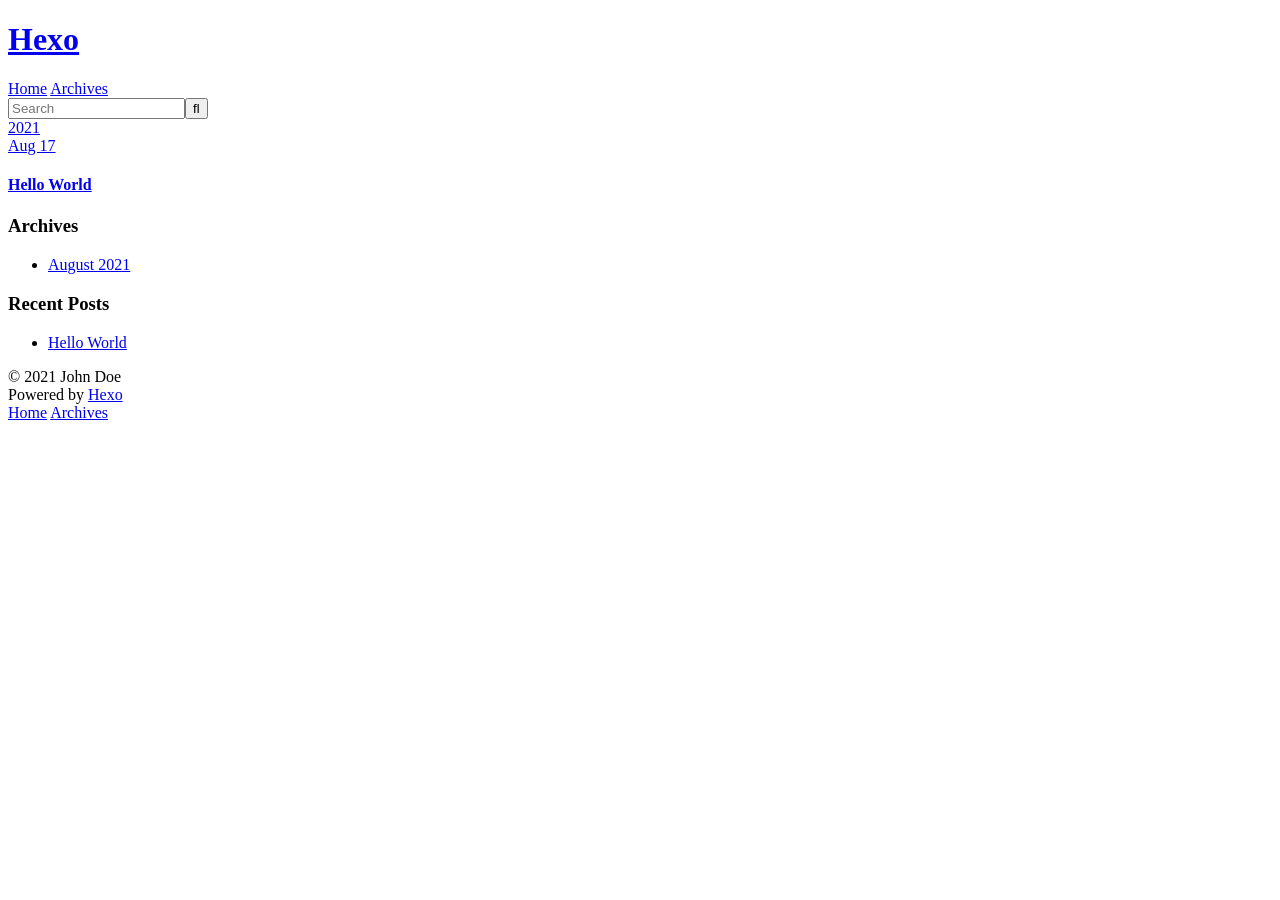
==== archives/index.html @ c96ec15c "Site updated: 2021-08-17 13:55:29" ====
<!DOCTYPE html>
<html>
<head>
  <meta charset="utf-8">
  

  
  <title>Archives | Hexo</title>
  <meta name="viewport" content="width=device-width, initial-scale=1, maximum-scale=1">
  <meta property="og:type" content="website">
<meta property="og:title" content="Hexo">
<meta property="og:url" content="http://example.com/archives/index.html">
<meta property="og:site_name" content="Hexo">
<meta property="og:locale" content="en_US">
<meta property="article:author" content="John Doe">
<meta name="twitter:card" content="summary">
  
    <link rel="alternate" href="/atom.xml" title="Hexo" type="application/atom+xml">
  
  
    <link rel="icon" href="/favicon.png">
  
  
    <link href="//fonts.googleapis.com/css?family=Source+Code+Pro" rel="stylesheet" type="text/css">
  
  
<link rel="stylesheet" href="/css/style.css">

<meta name="generator" content="Hexo 5.4.0"></head>

<body>
  <div id="container">
    <div id="wrap">
      <header id="header">
  <div id="banner"></div>
  <div id="header-outer" class="outer">
    <div id="header-title" class="inner">
      <h1 id="logo-wrap">
        <a href="/" id="logo">Hexo</a>
      </h1>
      
    </div>
    <div id="header-inner" class="inner">
      <nav id="main-nav">
        <a id="main-nav-toggle" class="nav-icon"></a>
        
          <a class="main-nav-link" href="/">Home</a>
        
          <a class="main-nav-link" href="/archives">Archives</a>
        
      </nav>
      <nav id="sub-nav">
        
          <a id="nav-rss-link" class="nav-icon" href="/atom.xml" title="RSS Feed"></a>
        
        <a id="nav-search-btn" class="nav-icon" title="Search"></a>
      </nav>
      <div id="search-form-wrap">
        <form action="//google.com/search" method="get" accept-charset="UTF-8" class="search-form"><input type="search" name="q" class="search-form-input" placeholder="Search"><button type="submit" class="search-form-submit">&#xF002;</button><input type="hidden" name="sitesearch" value="http://example.com"></form>
      </div>
    </div>
  </div>
</header>
      <div class="outer">
        <section id="main">
  
  
    
    
      
      
      <section class="archives-wrap">
        <div class="archive-year-wrap">
          <a href="/archives/2021" class="archive-year">2021</a>
        </div>
        <div class="archives">
    
    <article class="archive-article archive-type-post">
  <div class="archive-article-inner">
    <header class="archive-article-header">
      <a href="/2021/08/17/hello-world/" class="archive-article-date">
  <time datetime="2021-08-17T05:50:32.056Z" itemprop="datePublished">Aug 17</time>
</a>
      
  
    <h1 itemprop="name">
      <a class="archive-article-title" href="/2021/08/17/hello-world/">Hello World</a>
    </h1>
  

    </header>
  </div>
</article>
  
  
    </div></section>
  


</section>
        
          <aside id="sidebar">
  
    

  
    

  
    
  
    
  <div class="widget-wrap">
    <h3 class="widget-title">Archives</h3>
    <div class="widget">
      <ul class="archive-list"><li class="archive-list-item"><a class="archive-list-link" href="/archives/2021/08/">August 2021</a></li></ul>
    </div>
  </div>


  
    
  <div class="widget-wrap">
    <h3 class="widget-title">Recent Posts</h3>
    <div class="widget">
      <ul>
        
          <li>
            <a href="/2021/08/17/hello-world/">Hello World</a>
          </li>
        
      </ul>
    </div>
  </div>

  
</aside>
        
      </div>
      <footer id="footer">
  
  <div class="outer">
    <div id="footer-info" class="inner">
      &copy; 2021 John Doe<br>
      Powered by <a href="http://hexo.io/" target="_blank">Hexo</a>
    </div>
  </div>
</footer>
    </div>
    <nav id="mobile-nav">
  
    <a href="/" class="mobile-nav-link">Home</a>
  
    <a href="/archives" class="mobile-nav-link">Archives</a>
  
</nav>
    

<script src="//ajax.googleapis.com/ajax/libs/jquery/2.0.3/jquery.min.js"></script>


  
<link rel="stylesheet" href="/fancybox/jquery.fancybox.css">

  
<script src="/fancybox/jquery.fancybox.pack.js"></script>




<script src="/js/script.js"></script>




  </div>
</body>
</html>
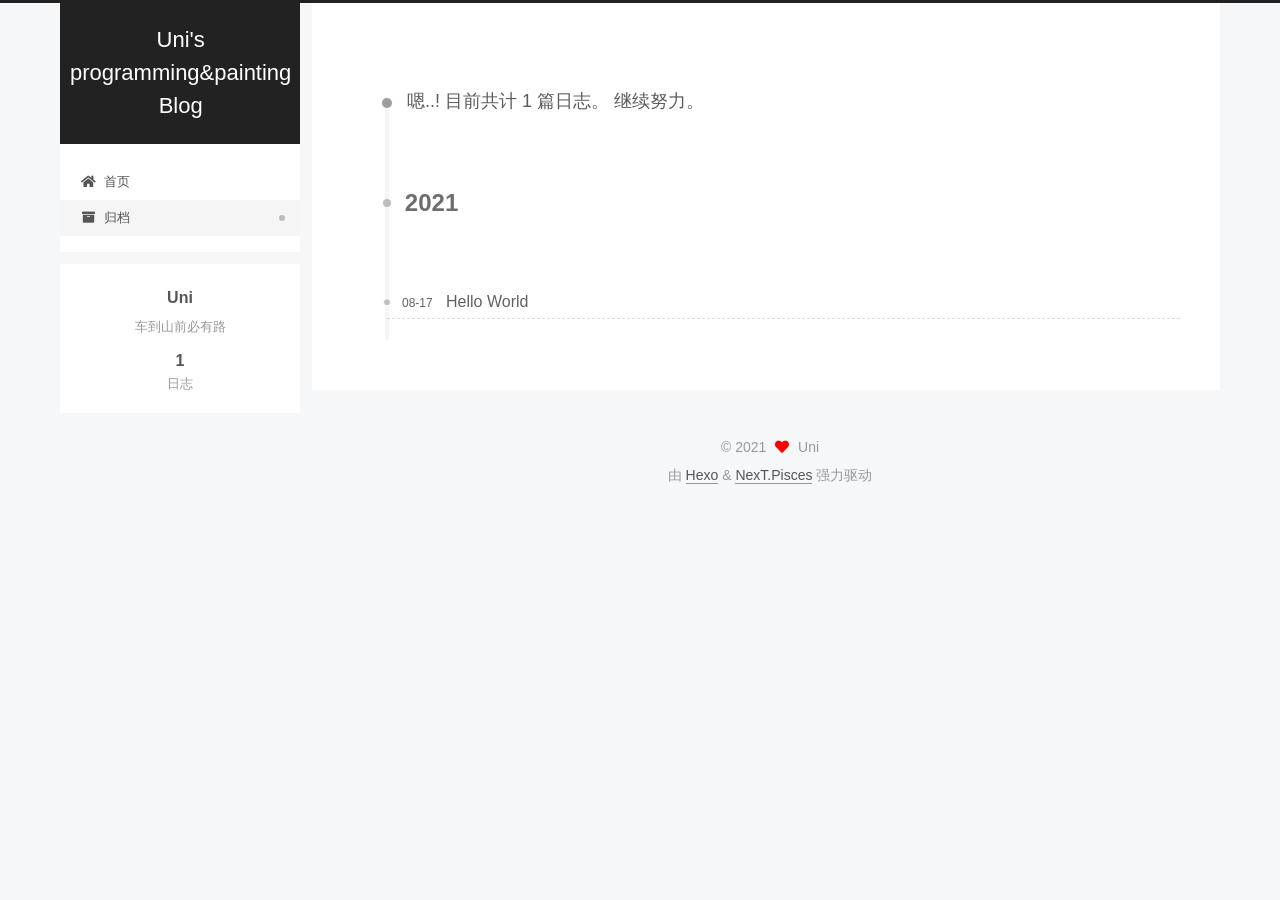
==== commit e5ca529a: "Site updated: 2021-08-17 14:21:43" ====
--- a/archives/index.html
+++ b/archives/index.html
@@ -1,178 +1,342 @@
 <!DOCTYPE html>
-<html>
+<html lang="zh-CN">
 <head>
-  <meta charset="utf-8">
-  
-
-  
-  <title>Archives | Hexo</title>
-  <meta name="viewport" content="width=device-width, initial-scale=1, maximum-scale=1">
-  <meta property="og:type" content="website">
-<meta property="og:title" content="Hexo">
+  <meta charset="UTF-8">
+<meta name="viewport" content="width=device-width, initial-scale=1, maximum-scale=2">
+<meta name="theme-color" content="#222">
+<meta name="generator" content="Hexo 5.4.0">
+  <link rel="apple-touch-icon" sizes="180x180" href="/images/apple-touch-icon-next.png">
+  <link rel="icon" type="image/png" sizes="32x32" href="/images/favicon-32x32-next.png">
+  <link rel="icon" type="image/png" sizes="16x16" href="/images/favicon-16x16-next.png">
+  <link rel="mask-icon" href="/images/logo.svg" color="#222">
+
+<link rel="stylesheet" href="/css/main.css">
+
+
+<link rel="stylesheet" href="/lib/font-awesome/css/all.min.css">
+
+<script id="hexo-configurations">
+    var NexT = window.NexT || {};
+    var CONFIG = {"hostname":"example.com","root":"/","scheme":"Pisces","version":"7.8.0","exturl":false,"sidebar":{"position":"left","display":"post","padding":18,"offset":12,"onmobile":false},"copycode":{"enable":false,"show_result":false,"style":null},"back2top":{"enable":true,"sidebar":false,"scrollpercent":false},"bookmark":{"enable":false,"color":"#222","save":"auto"},"fancybox":false,"mediumzoom":false,"lazyload":false,"pangu":false,"comments":{"style":"tabs","active":null,"storage":true,"lazyload":false,"nav":null},"algolia":{"hits":{"per_page":10},"labels":{"input_placeholder":"Search for Posts","hits_empty":"We didn't find any results for the search: ${query}","hits_stats":"${hits} results found in ${time} ms"}},"localsearch":{"enable":false,"trigger":"auto","top_n_per_article":1,"unescape":false,"preload":false},"motion":{"enable":true,"async":false,"transition":{"post_block":"fadeIn","post_header":"slideDownIn","post_body":"slideDownIn","coll_header":"slideLeftIn","sidebar":"slideUpIn"}}};
+  </script>
+
+  <meta name="description" content="车到山前必有路">
+<meta property="og:type" content="website">
+<meta property="og:title" content="Uni&#39;s programming&amp;painting Blog">
 <meta property="og:url" content="http://example.com/archives/index.html">
-<meta property="og:site_name" content="Hexo">
-<meta property="og:locale" content="en_US">
-<meta property="article:author" content="John Doe">
+<meta property="og:site_name" content="Uni&#39;s programming&amp;painting Blog">
+<meta property="og:description" content="车到山前必有路">
+<meta property="og:locale" content="zh_CN">
+<meta property="article:author" content="Uni">
 <meta name="twitter:card" content="summary">
-  
-    <link rel="alternate" href="/atom.xml" title="Hexo" type="application/atom+xml">
-  
-  
-    <link rel="icon" href="/favicon.png">
-  
-  
-    <link href="//fonts.googleapis.com/css?family=Source+Code+Pro" rel="stylesheet" type="text/css">
-  
-  
-<link rel="stylesheet" href="/css/style.css">
-
-<meta name="generator" content="Hexo 5.4.0"></head>
-
-<body>
-  <div id="container">
-    <div id="wrap">
-      <header id="header">
-  <div id="banner"></div>
-  <div id="header-outer" class="outer">
-    <div id="header-title" class="inner">
-      <h1 id="logo-wrap">
-        <a href="/" id="logo">Hexo</a>
-      </h1>
+
+<link rel="canonical" href="http://example.com/archives/">
+
+
+<script id="page-configurations">
+  // https://hexo.io/docs/variables.html
+  CONFIG.page = {
+    sidebar: "",
+    isHome : false,
+    isPost : false,
+    lang   : 'zh-CN'
+  };
+</script>
+
+  <title>归档 | Uni's programming&painting Blog</title>
+  
+
+
+
+
+
+
+  <noscript>
+  <style>
+  .use-motion .brand,
+  .use-motion .menu-item,
+  .sidebar-inner,
+  .use-motion .post-block,
+  .use-motion .pagination,
+  .use-motion .comments,
+  .use-motion .post-header,
+  .use-motion .post-body,
+  .use-motion .collection-header { opacity: initial; }
+
+  .use-motion .site-title,
+  .use-motion .site-subtitle {
+    opacity: initial;
+    top: initial;
+  }
+
+  .use-motion .logo-line-before i { left: initial; }
+  .use-motion .logo-line-after i { right: initial; }
+  </style>
+</noscript>
+
+</head>
+
+<body itemscope itemtype="http://schema.org/WebPage">
+  <div class="container use-motion">
+    <div class="headband"></div>
+
+    <header class="header" itemscope itemtype="http://schema.org/WPHeader">
+      <div class="header-inner"><div class="site-brand-container">
+  <div class="site-nav-toggle">
+    <div class="toggle" aria-label="切换导航栏">
+      <span class="toggle-line toggle-line-first"></span>
+      <span class="toggle-line toggle-line-middle"></span>
+      <span class="toggle-line toggle-line-last"></span>
+    </div>
+  </div>
+
+  <div class="site-meta">
+
+    <a href="/" class="brand" rel="start">
+      <span class="logo-line-before"><i></i></span>
+      <h1 class="site-title">Uni's programming&painting Blog</h1>
+      <span class="logo-line-after"><i></i></span>
+    </a>
+  </div>
+
+  <div class="site-nav-right">
+    <div class="toggle popup-trigger">
+    </div>
+  </div>
+</div>
+
+
+
+
+<nav class="site-nav">
+  <ul id="menu" class="main-menu menu">
+        <li class="menu-item menu-item-home">
+
+    <a href="/" rel="section"><i class="fa fa-home fa-fw"></i>首页</a>
+
+  </li>
+        <li class="menu-item menu-item-archives">
+
+    <a href="/archives/" rel="section"><i class="fa fa-archive fa-fw"></i>归档</a>
+
+  </li>
+  </ul>
+</nav>
+
+
+
+
+</div>
+    </header>
+
+    
+  <div class="back-to-top">
+    <i class="fa fa-arrow-up"></i>
+    <span>0%</span>
+  </div>
+
+
+    <main class="main">
+      <div class="main-inner">
+        <div class="content-wrap">
+          
+
+          <div class="content archive">
+            
+
+  
+  
+  
+  <div class="post-block">
+    <div class="posts-collapse">
+      <div class="collection-title">
+        <span class="collection-header">嗯..! 目前共计 1 篇日志。 继续努力。</span>
+      </div>
+
       
-    </div>
-    <div id="header-inner" class="inner">
-      <nav id="main-nav">
-        <a id="main-nav-toggle" class="nav-icon"></a>
+    <div class="collection-year">
+      <span class="collection-header">2021</span>
+    </div>
+
+  <article itemscope itemtype="http://schema.org/Article">
+    <header class="post-header">
+
+      <div class="post-meta">
+        <time itemprop="dateCreated"
+              datetime="2021-08-17T13:50:32+08:00"
+              content="2021-08-17">
+          08-17
+        </time>
+      </div>
+
+      <div class="post-title">
+          <a class="post-title-link" href="/2021/08/17/hello-world/" itemprop="url">
+            <span itemprop="name">Hello World</span>
+          </a>
+      </div>
+
+    </header>
+  </article>
+
+
+    </div>
+  </div>
+  
+  
+  
+
+  
+
+
+
+          </div>
+          
+
+<script>
+  window.addEventListener('tabs:register', () => {
+    let { activeClass } = CONFIG.comments;
+    if (CONFIG.comments.storage) {
+      activeClass = localStorage.getItem('comments_active') || activeClass;
+    }
+    if (activeClass) {
+      let activeTab = document.querySelector(`a[href="#comment-${activeClass}"]`);
+      if (activeTab) {
+        activeTab.click();
+      }
+    }
+  });
+  if (CONFIG.comments.storage) {
+    window.addEventListener('tabs:click', event => {
+      if (!event.target.matches('.tabs-comment .tab-content .tab-pane')) return;
+      let commentClass = event.target.classList[1];
+      localStorage.setItem('comments_active', commentClass);
+    });
+  }
+</script>
+
+        </div>
+          
+  
+  <div class="toggle sidebar-toggle">
+    <span class="toggle-line toggle-line-first"></span>
+    <span class="toggle-line toggle-line-middle"></span>
+    <span class="toggle-line toggle-line-last"></span>
+  </div>
+
+  <aside class="sidebar">
+    <div class="sidebar-inner">
+
+      <ul class="sidebar-nav motion-element">
+        <li class="sidebar-nav-toc">
+          文章目录
+        </li>
+        <li class="sidebar-nav-overview">
+          站点概览
+        </li>
+      </ul>
+
+      <!--noindex-->
+      <div class="post-toc-wrap sidebar-panel">
+      </div>
+      <!--/noindex-->
+
+      <div class="site-overview-wrap sidebar-panel">
+        <div class="site-author motion-element" itemprop="author" itemscope itemtype="http://schema.org/Person">
+  <p class="site-author-name" itemprop="name">Uni</p>
+  <div class="site-description" itemprop="description">车到山前必有路</div>
+</div>
+<div class="site-state-wrap motion-element">
+  <nav class="site-state">
+      <div class="site-state-item site-state-posts">
+          <a href="/archives/">
         
-          <a class="main-nav-link" href="/">Home</a>
+          <span class="site-state-item-count">1</span>
+          <span class="site-state-item-name">日志</span>
+        </a>
+      </div>
+  </nav>
+</div>
+
+
+
+      </div>
+
+    </div>
+  </aside>
+  <div id="sidebar-dimmer"></div>
+
+
+      </div>
+    </main>
+
+    <footer class="footer">
+      <div class="footer-inner">
         
-          <a class="main-nav-link" href="/archives">Archives</a>
+
         
-      </nav>
-      <nav id="sub-nav">
+
+<div class="copyright">
+  
+  &copy; 
+  <span itemprop="copyrightYear">2021</span>
+  <span class="with-love">
+    <i class="fa fa-heart"></i>
+  </span>
+  <span class="author" itemprop="copyrightHolder">Uni</span>
+</div>
+  <div class="powered-by">由 <a href="https://hexo.io/" class="theme-link" rel="noopener" target="_blank">Hexo</a> & <a href="https://pisces.theme-next.org/" class="theme-link" rel="noopener" target="_blank">NexT.Pisces</a> 强力驱动
+  </div>
+
         
-          <a id="nav-rss-link" class="nav-icon" href="/atom.xml" title="RSS Feed"></a>
-        
-        <a id="nav-search-btn" class="nav-icon" title="Search"></a>
-      </nav>
-      <div id="search-form-wrap">
-        <form action="//google.com/search" method="get" accept-charset="UTF-8" class="search-form"><input type="search" name="q" class="search-form-input" placeholder="Search"><button type="submit" class="search-form-submit">&#xF002;</button><input type="hidden" name="sitesearch" value="http://example.com"></form>
-      </div>
-    </div>
-  </div>
-</header>
-      <div class="outer">
-        <section id="main">
-  
-  
-    
-    
-      
-      
-      <section class="archives-wrap">
-        <div class="archive-year-wrap">
-          <a href="/archives/2021" class="archive-year">2021</a>
-        </div>
-        <div class="archives">
-    
-    <article class="archive-article archive-type-post">
-  <div class="archive-article-inner">
-    <header class="archive-article-header">
-      <a href="/2021/08/17/hello-world/" class="archive-article-date">
-  <time datetime="2021-08-17T05:50:32.056Z" itemprop="datePublished">Aug 17</time>
-</a>
-      
-  
-    <h1 itemprop="name">
-      <a class="archive-article-title" href="/2021/08/17/hello-world/">Hello World</a>
-    </h1>
-  
-
-    </header>
-  </div>
-</article>
-  
-  
-    </div></section>
-  
-
-
-</section>
-        
-          <aside id="sidebar">
-  
-    
-
-  
-    
-
-  
-    
-  
-    
-  <div class="widget-wrap">
-    <h3 class="widget-title">Archives</h3>
-    <div class="widget">
-      <ul class="archive-list"><li class="archive-list-item"><a class="archive-list-link" href="/archives/2021/08/">August 2021</a></li></ul>
-    </div>
-  </div>
-
-
-  
-    
-  <div class="widget-wrap">
-    <h3 class="widget-title">Recent Posts</h3>
-    <div class="widget">
-      <ul>
-        
-          <li>
-            <a href="/2021/08/17/hello-world/">Hello World</a>
-          </li>
-        
-      </ul>
-    </div>
-  </div>
-
-  
-</aside>
-        
-      </div>
-      <footer id="footer">
-  
-  <div class="outer">
-    <div id="footer-info" class="inner">
-      &copy; 2021 John Doe<br>
-      Powered by <a href="http://hexo.io/" target="_blank">Hexo</a>
-    </div>
-  </div>
-</footer>
-    </div>
-    <nav id="mobile-nav">
-  
-    <a href="/" class="mobile-nav-link">Home</a>
-  
-    <a href="/archives" class="mobile-nav-link">Archives</a>
-  
-</nav>
-    
-
-<script src="//ajax.googleapis.com/ajax/libs/jquery/2.0.3/jquery.min.js"></script>
-
-
-  
-<link rel="stylesheet" href="/fancybox/jquery.fancybox.css">
-
-  
-<script src="/fancybox/jquery.fancybox.pack.js"></script>
-
-
-
-
-<script src="/js/script.js"></script>
-
-
-
-
-  </div>
+
+
+
+
+
+
+
+
+      </div>
+    </footer>
+  </div>
+
+  
+  <script src="/lib/anime.min.js"></script>
+  <script src="/lib/velocity/velocity.min.js"></script>
+  <script src="/lib/velocity/velocity.ui.min.js"></script>
+
+<script src="/js/utils.js"></script>
+
+<script src="/js/motion.js"></script>
+
+
+<script src="/js/schemes/pisces.js"></script>
+
+
+<script src="/js/next-boot.js"></script>
+
+
+
+
+  
+
+
+
+
+
+
+
+
+
+
+
+
+
+
+
+  
+
+  
+
 </body>
-</html>+</html>
--- a/css/main.css
+++ b/css/main.css
@@ -0,0 +1,2441 @@
+:root {
+  --body-bg-color: #f5f7f9;
+  --content-bg-color: #fff;
+  --card-bg-color: #f5f5f5;
+  --text-color: #555;
+  --blockquote-color: #666;
+  --link-color: #555;
+  --link-hover-color: #222;
+  --brand-color: #fff;
+  --brand-hover-color: #fff;
+  --table-row-odd-bg-color: #f9f9f9;
+  --table-row-hover-bg-color: #f5f5f5;
+  --menu-item-bg-color: #f5f5f5;
+  --btn-default-bg: #fff;
+  --btn-default-color: #555;
+  --btn-default-border-color: #555;
+  --btn-default-hover-bg: #222;
+  --btn-default-hover-color: #fff;
+  --btn-default-hover-border-color: #222;
+}
+html {
+  line-height: 1.15; /* 1 */
+  -webkit-text-size-adjust: 100%; /* 2 */
+}
+body {
+  margin: 0;
+}
+main {
+  display: block;
+}
+h1 {
+  font-size: 2em;
+  margin: 0.67em 0;
+}
+hr {
+  box-sizing: content-box; /* 1 */
+  height: 0; /* 1 */
+  overflow: visible; /* 2 */
+}
+pre {
+  font-family: monospace, monospace; /* 1 */
+  font-size: 1em; /* 2 */
+}
+a {
+  background: transparent;
+}
+abbr[title] {
+  border-bottom: none; /* 1 */
+  text-decoration: underline; /* 2 */
+  text-decoration: underline dotted; /* 2 */
+}
+b,
+strong {
+  font-weight: bolder;
+}
+code,
+kbd,
+samp {
+  font-family: monospace, monospace; /* 1 */
+  font-size: 1em; /* 2 */
+}
+small {
+  font-size: 80%;
+}
+sub,
+sup {
+  font-size: 75%;
+  line-height: 0;
+  position: relative;
+  vertical-align: baseline;
+}
+sub {
+  bottom: -0.25em;
+}
+sup {
+  top: -0.5em;
+}
+img {
+  border-style: none;
+}
+button,
+input,
+optgroup,
+select,
+textarea {
+  font-family: inherit; /* 1 */
+  font-size: 100%; /* 1 */
+  line-height: 1.15; /* 1 */
+  margin: 0; /* 2 */
+}
+button,
+input {
+/* 1 */
+  overflow: visible;
+}
+button,
+select {
+/* 1 */
+  text-transform: none;
+}
+button,
+[type='button'],
+[type='reset'],
+[type='submit'] {
+  -webkit-appearance: button;
+}
+button::-moz-focus-inner,
+[type='button']::-moz-focus-inner,
+[type='reset']::-moz-focus-inner,
+[type='submit']::-moz-focus-inner {
+  border-style: none;
+  padding: 0;
+}
+button:-moz-focusring,
+[type='button']:-moz-focusring,
+[type='reset']:-moz-focusring,
+[type='submit']:-moz-focusring {
+  outline: 1px dotted ButtonText;
+}
+fieldset {
+  padding: 0.35em 0.75em 0.625em;
+}
+legend {
+  box-sizing: border-box; /* 1 */
+  color: inherit; /* 2 */
+  display: table; /* 1 */
+  max-width: 100%; /* 1 */
+  padding: 0; /* 3 */
+  white-space: normal; /* 1 */
+}
+progress {
+  vertical-align: baseline;
+}
+textarea {
+  overflow: auto;
+}
+[type='checkbox'],
+[type='radio'] {
+  box-sizing: border-box; /* 1 */
+  padding: 0; /* 2 */
+}
+[type='number']::-webkit-inner-spin-button,
+[type='number']::-webkit-outer-spin-button {
+  height: auto;
+}
+[type='search'] {
+  outline-offset: -2px; /* 2 */
+  -webkit-appearance: textfield; /* 1 */
+}
+[type='search']::-webkit-search-decoration {
+  -webkit-appearance: none;
+}
+::-webkit-file-upload-button {
+  font: inherit; /* 2 */
+  -webkit-appearance: button; /* 1 */
+}
+details {
+  display: block;
+}
+summary {
+  display: list-item;
+}
+template {
+  display: none;
+}
+[hidden] {
+  display: none;
+}
+::selection {
+  background: #262a30;
+  color: #eee;
+}
+html,
+body {
+  height: 100%;
+}
+body {
+  background: var(--body-bg-color);
+  color: var(--text-color);
+  font-family: 'Lato', "PingFang SC", "Microsoft YaHei", sans-serif;
+  font-size: 1em;
+  line-height: 2;
+}
+@media (max-width: 991px) {
+  body {
+    padding-left: 0 !important;
+    padding-right: 0 !important;
+  }
+}
+h1,
+h2,
+h3,
+h4,
+h5,
+h6 {
+  font-family: 'Lato', "PingFang SC", "Microsoft YaHei", sans-serif;
+  font-weight: bold;
+  line-height: 1.5;
+  margin: 20px 0 15px;
+}
+h1 {
+  font-size: 1.5em;
+}
+h2 {
+  font-size: 1.375em;
+}
+h3 {
+  font-size: 1.25em;
+}
+h4 {
+  font-size: 1.125em;
+}
+h5 {
+  font-size: 1em;
+}
+h6 {
+  font-size: 0.875em;
+}
+p {
+  margin: 0 0 20px 0;
+}
+a,
+span.exturl {
+  border-bottom: 1px solid #999;
+  color: var(--link-color);
+  outline: 0;
+  text-decoration: none;
+  overflow-wrap: break-word;
+  word-wrap: break-word;
+  cursor: pointer;
+}
+a:hover,
+span.exturl:hover {
+  border-bottom-color: var(--link-hover-color);
+  color: var(--link-hover-color);
+}
+iframe,
+img,
+video {
+  display: block;
+  margin-left: auto;
+  margin-right: auto;
+  max-width: 100%;
+}
+hr {
+  background-image: repeating-linear-gradient(-45deg, #ddd, #ddd 4px, transparent 4px, transparent 8px);
+  border: 0;
+  height: 3px;
+  margin: 40px 0;
+}
+blockquote {
+  border-left: 4px solid #ddd;
+  color: var(--blockquote-color);
+  margin: 0;
+  padding: 0 15px;
+}
+blockquote cite::before {
+  content: '-';
+  padding: 0 5px;
+}
+dt {
+  font-weight: bold;
+}
+dd {
+  margin: 0;
+  padding: 0;
+}
+kbd {
+  background-color: #f5f5f5;
+  background-image: linear-gradient(#eee, #fff, #eee);
+  border: 1px solid #ccc;
+  border-radius: 0.2em;
+  box-shadow: 0.1em 0.1em 0.2em rgba(0,0,0,0.1);
+  color: #555;
+  font-family: inherit;
+  padding: 0.1em 0.3em;
+  white-space: nowrap;
+}
+.table-container {
+  overflow: auto;
+}
+table {
+  border-collapse: collapse;
+  border-spacing: 0;
+  font-size: 0.875em;
+  margin: 0 0 20px 0;
+  width: 100%;
+}
+tbody tr:nth-of-type(odd) {
+  background: var(--table-row-odd-bg-color);
+}
+tbody tr:hover {
+  background: var(--table-row-hover-bg-color);
+}
+caption,
+th,
+td {
+  font-weight: normal;
+  padding: 8px;
+  vertical-align: middle;
+}
+th,
+td {
+  border: 1px solid #ddd;
+  border-bottom: 3px solid #ddd;
+}
+th {
+  font-weight: 700;
+  padding-bottom: 10px;
+}
+td {
+  border-bottom-width: 1px;
+}
+.btn {
+  background: var(--btn-default-bg);
+  border: 2px solid var(--btn-default-border-color);
+  border-radius: 2px;
+  color: var(--btn-default-color);
+  display: inline-block;
+  font-size: 0.875em;
+  line-height: 2;
+  padding: 0 20px;
+  text-decoration: none;
+  transition-property: background-color;
+  transition-delay: 0s;
+  transition-duration: 0.2s;
+  transition-timing-function: ease-in-out;
+}
+.btn:hover {
+  background: var(--btn-default-hover-bg);
+  border-color: var(--btn-default-hover-border-color);
+  color: var(--btn-default-hover-color);
+}
+.btn + .btn {
+  margin: 0 0 8px 8px;
+}
+.btn .fa-fw {
+  text-align: left;
+  width: 1.285714285714286em;
+}
+.toggle {
+  line-height: 0;
+}
+.toggle .toggle-line {
+  background: #fff;
+  display: inline-block;
+  height: 2px;
+  left: 0;
+  position: relative;
+  top: 0;
+  transition: all 0.4s;
+  vertical-align: top;
+  width: 100%;
+}
+.toggle .toggle-line:not(:first-child) {
+  margin-top: 3px;
+}
+.toggle.toggle-arrow .toggle-line-first {
+  left: 50%;
+  top: 2px;
+  transform: rotate(45deg);
+  width: 50%;
+}
+.toggle.toggle-arrow .toggle-line-middle {
+  left: 2px;
+  width: 90%;
+}
+.toggle.toggle-arrow .toggle-line-last {
+  left: 50%;
+  top: -2px;
+  transform: rotate(-45deg);
+  width: 50%;
+}
+.toggle.toggle-close .toggle-line-first {
+  transform: rotate(-45deg);
+  top: 5px;
+}
+.toggle.toggle-close .toggle-line-middle {
+  opacity: 0;
+}
+.toggle.toggle-close .toggle-line-last {
+  transform: rotate(45deg);
+  top: -5px;
+}
+.highlight,
+pre {
+  background: #f7f7f7;
+  color: #4d4d4c;
+  line-height: 1.6;
+  margin: 0 auto 20px;
+}
+pre,
+code {
+  font-family: consolas, Menlo, monospace, "PingFang SC", "Microsoft YaHei";
+}
+code {
+  background: #eee;
+  border-radius: 3px;
+  color: #555;
+  padding: 2px 4px;
+  overflow-wrap: break-word;
+  word-wrap: break-word;
+}
+.highlight *::selection {
+  background: #d6d6d6;
+}
+.highlight pre {
+  border: 0;
+  margin: 0;
+  padding: 10px 0;
+}
+.highlight table {
+  border: 0;
+  margin: 0;
+  width: auto;
+}
+.highlight td {
+  border: 0;
+  padding: 0;
+}
+.highlight figcaption {
+  background: #eff2f3;
+  color: #4d4d4c;
+  display: flex;
+  font-size: 0.875em;
+  justify-content: space-between;
+  line-height: 1.2;
+  padding: 0.5em;
+}
+.highlight figcaption a {
+  color: #4d4d4c;
+}
+.highlight figcaption a:hover {
+  border-bottom-color: #4d4d4c;
+}
+.highlight .gutter {
+  -moz-user-select: none;
+  -ms-user-select: none;
+  -webkit-user-select: none;
+  user-select: none;
+}
+.highlight .gutter pre {
+  background: #eff2f3;
+  color: #869194;
+  padding-left: 10px;
+  padding-right: 10px;
+  text-align: right;
+}
+.highlight .code pre {
+  background: #f7f7f7;
+  padding-left: 10px;
+  width: 100%;
+}
+.gist table {
+  width: auto;
+}
+.gist table td {
+  border: 0;
+}
+pre {
+  overflow: auto;
+  padding: 10px;
+}
+pre code {
+  background: none;
+  color: #4d4d4c;
+  font-size: 0.875em;
+  padding: 0;
+  text-shadow: none;
+}
+pre .deletion {
+  background: #fdd;
+}
+pre .addition {
+  background: #dfd;
+}
+pre .meta {
+  color: #eab700;
+  -moz-user-select: none;
+  -ms-user-select: none;
+  -webkit-user-select: none;
+  user-select: none;
+}
+pre .comment {
+  color: #8e908c;
+}
+pre .variable,
+pre .attribute,
+pre .tag,
+pre .name,
+pre .regexp,
+pre .ruby .constant,
+pre .xml .tag .title,
+pre .xml .pi,
+pre .xml .doctype,
+pre .html .doctype,
+pre .css .id,
+pre .css .class,
+pre .css .pseudo {
+  color: #c82829;
+}
+pre .number,
+pre .preprocessor,
+pre .built_in,
+pre .builtin-name,
+pre .literal,
+pre .params,
+pre .constant,
+pre .command {
+  color: #f5871f;
+}
+pre .ruby .class .title,
+pre .css .rules .attribute,
+pre .string,
+pre .symbol,
+pre .value,
+pre .inheritance,
+pre .header,
+pre .ruby .symbol,
+pre .xml .cdata,
+pre .special,
+pre .formula {
+  color: #718c00;
+}
+pre .title,
+pre .css .hexcolor {
+  color: #3e999f;
+}
+pre .function,
+pre .python .decorator,
+pre .python .title,
+pre .ruby .function .title,
+pre .ruby .title .keyword,
+pre .perl .sub,
+pre .javascript .title,
+pre .coffeescript .title {
+  color: #4271ae;
+}
+pre .keyword,
+pre .javascript .function {
+  color: #8959a8;
+}
+.blockquote-center {
+  border-left: none;
+  margin: 40px 0;
+  padding: 0;
+  position: relative;
+  text-align: center;
+}
+.blockquote-center .fa {
+  display: block;
+  opacity: 0.6;
+  position: absolute;
+  width: 100%;
+}
+.blockquote-center .fa-quote-left {
+  border-top: 1px solid #ccc;
+  text-align: left;
+  top: -20px;
+}
+.blockquote-center .fa-quote-right {
+  border-bottom: 1px solid #ccc;
+  text-align: right;
+  bottom: -20px;
+}
+.blockquote-center p,
+.blockquote-center div {
+  text-align: center;
+}
+.post-body .group-picture img {
+  margin: 0 auto;
+  padding: 0 3px;
+}
+.group-picture-row {
+  margin-bottom: 6px;
+  overflow: hidden;
+}
+.group-picture-column {
+  float: left;
+  margin-bottom: 10px;
+}
+.post-body .label {
+  color: #555;
+  display: inline;
+  padding: 0 2px;
+}
+.post-body .label.default {
+  background: #f0f0f0;
+}
+.post-body .label.primary {
+  background: #efe6f7;
+}
+.post-body .label.info {
+  background: #e5f2f8;
+}
+.post-body .label.success {
+  background: #e7f4e9;
+}
+.post-body .label.warning {
+  background: #fcf6e1;
+}
+.post-body .label.danger {
+  background: #fae8eb;
+}
+.post-body .tabs {
+  margin-bottom: 20px;
+}
+.post-body .tabs,
+.tabs-comment {
+  display: block;
+  padding-top: 10px;
+  position: relative;
+}
+.post-body .tabs ul.nav-tabs,
+.tabs-comment ul.nav-tabs {
+  display: flex;
+  flex-wrap: wrap;
+  margin: 0;
+  margin-bottom: -1px;
+  padding: 0;
+}
+@media (max-width: 413px) {
+  .post-body .tabs ul.nav-tabs,
+  .tabs-comment ul.nav-tabs {
+    display: block;
+    margin-bottom: 5px;
+  }
+}
+.post-body .tabs ul.nav-tabs li.tab,
+.tabs-comment ul.nav-tabs li.tab {
+  border-bottom: 1px solid #ddd;
+  border-left: 1px solid transparent;
+  border-right: 1px solid transparent;
+  border-top: 3px solid transparent;
+  flex-grow: 1;
+  list-style-type: none;
+  border-radius: 0 0 0 0;
+}
+@media (max-width: 413px) {
+  .post-body .tabs ul.nav-tabs li.tab,
+  .tabs-comment ul.nav-tabs li.tab {
+    border-bottom: 1px solid transparent;
+    border-left: 3px solid transparent;
+    border-right: 1px solid transparent;
+    border-top: 1px solid transparent;
+  }
+}
+@media (max-width: 413px) {
+  .post-body .tabs ul.nav-tabs li.tab,
+  .tabs-comment ul.nav-tabs li.tab {
+    border-radius: 0;
+  }
+}
+.post-body .tabs ul.nav-tabs li.tab a,
+.tabs-comment ul.nav-tabs li.tab a {
+  border-bottom: initial;
+  display: block;
+  line-height: 1.8;
+  outline: 0;
+  padding: 0.25em 0.75em;
+  text-align: center;
+  transition-delay: 0s;
+  transition-duration: 0.2s;
+  transition-timing-function: ease-out;
+}
+.post-body .tabs ul.nav-tabs li.tab a i,
+.tabs-comment ul.nav-tabs li.tab a i {
+  width: 1.285714285714286em;
+}
+.post-body .tabs ul.nav-tabs li.tab.active,
+.tabs-comment ul.nav-tabs li.tab.active {
+  border-bottom: 1px solid transparent;
+  border-left: 1px solid #ddd;
+  border-right: 1px solid #ddd;
+  border-top: 3px solid #fc6423;
+}
+@media (max-width: 413px) {
+  .post-body .tabs ul.nav-tabs li.tab.active,
+  .tabs-comment ul.nav-tabs li.tab.active {
+    border-bottom: 1px solid #ddd;
+    border-left: 3px solid #fc6423;
+    border-right: 1px solid #ddd;
+    border-top: 1px solid #ddd;
+  }
+}
+.post-body .tabs ul.nav-tabs li.tab.active a,
+.tabs-comment ul.nav-tabs li.tab.active a {
+  color: var(--link-color);
+  cursor: default;
+}
+.post-body .tabs .tab-content .tab-pane,
+.tabs-comment .tab-content .tab-pane {
+  border: 1px solid #ddd;
+  border-top: 0;
+  padding: 20px 20px 0 20px;
+  border-radius: 0;
+}
+.post-body .tabs .tab-content .tab-pane:not(.active),
+.tabs-comment .tab-content .tab-pane:not(.active) {
+  display: none;
+}
+.post-body .tabs .tab-content .tab-pane.active,
+.tabs-comment .tab-content .tab-pane.active {
+  display: block;
+}
+.post-body .tabs .tab-content .tab-pane.active:nth-of-type(1),
+.tabs-comment .tab-content .tab-pane.active:nth-of-type(1) {
+  border-radius: 0 0 0 0;
+}
+@media (max-width: 413px) {
+  .post-body .tabs .tab-content .tab-pane.active:nth-of-type(1),
+  .tabs-comment .tab-content .tab-pane.active:nth-of-type(1) {
+    border-radius: 0;
+  }
+}
+.post-body .note {
+  border-radius: 3px;
+  margin-bottom: 20px;
+  padding: 1em;
+  position: relative;
+  border: 1px solid #eee;
+  border-left-width: 5px;
+}
+.post-body .note h2,
+.post-body .note h3,
+.post-body .note h4,
+.post-body .note h5,
+.post-body .note h6 {
+  margin-top: 0;
+  border-bottom: initial;
+  margin-bottom: 0;
+  padding-top: 0;
+}
+.post-body .note p:first-child,
+.post-body .note ul:first-child,
+.post-body .note ol:first-child,
+.post-body .note table:first-child,
+.post-body .note pre:first-child,
+.post-body .note blockquote:first-child,
+.post-body .note img:first-child {
+  margin-top: 0;
+}
+.post-body .note p:last-child,
+.post-body .note ul:last-child,
+.post-body .note ol:last-child,
+.post-body .note table:last-child,
+.post-body .note pre:last-child,
+.post-body .note blockquote:last-child,
+.post-body .note img:last-child {
+  margin-bottom: 0;
+}
+.post-body .note.default {
+  border-left-color: #777;
+}
+.post-body .note.default h2,
+.post-body .note.default h3,
+.post-body .note.default h4,
+.post-body .note.default h5,
+.post-body .note.default h6 {
+  color: #777;
+}
+.post-body .note.primary {
+  border-left-color: #6f42c1;
+}
+.post-body .note.primary h2,
+.post-body .note.primary h3,
+.post-body .note.primary h4,
+.post-body .note.primary h5,
+.post-body .note.primary h6 {
+  color: #6f42c1;
+}
+.post-body .note.info {
+  border-left-color: #428bca;
+}
+.post-body .note.info h2,
+.post-body .note.info h3,
+.post-body .note.info h4,
+.post-body .note.info h5,
+.post-body .note.info h6 {
+  color: #428bca;
+}
+.post-body .note.success {
+  border-left-color: #5cb85c;
+}
+.post-body .note.success h2,
+.post-body .note.success h3,
+.post-body .note.success h4,
+.post-body .note.success h5,
+.post-body .note.success h6 {
+  color: #5cb85c;
+}
+.post-body .note.warning {
+  border-left-color: #f0ad4e;
+}
+.post-body .note.warning h2,
+.post-body .note.warning h3,
+.post-body .note.warning h4,
+.post-body .note.warning h5,
+.post-body .note.warning h6 {
+  color: #f0ad4e;
+}
+.post-body .note.danger {
+  border-left-color: #d9534f;
+}
+.post-body .note.danger h2,
+.post-body .note.danger h3,
+.post-body .note.danger h4,
+.post-body .note.danger h5,
+.post-body .note.danger h6 {
+  color: #d9534f;
+}
+.pagination .prev,
+.pagination .next,
+.pagination .page-number,
+.pagination .space {
+  display: inline-block;
+  margin: 0 10px;
+  padding: 0 11px;
+  position: relative;
+  top: -1px;
+}
+@media (max-width: 767px) {
+  .pagination .prev,
+  .pagination .next,
+  .pagination .page-number,
+  .pagination .space {
+    margin: 0 5px;
+  }
+}
+.pagination {
+  border-top: 1px solid #eee;
+  margin: 120px 0 0;
+  text-align: center;
+}
+.pagination .prev,
+.pagination .next,
+.pagination .page-number {
+  border-bottom: 0;
+  border-top: 1px solid #eee;
+  transition-property: border-color;
+  transition-delay: 0s;
+  transition-duration: 0.2s;
+  transition-timing-function: ease-in-out;
+}
+.pagination .prev:hover,
+.pagination .next:hover,
+.pagination .page-number:hover {
+  border-top-color: #222;
+}
+.pagination .space {
+  margin: 0;
+  padding: 0;
+}
+.pagination .prev {
+  margin-left: 0;
+}
+.pagination .next {
+  margin-right: 0;
+}
+.pagination .page-number.current {
+  background: #ccc;
+  border-top-color: #ccc;
+  color: #fff;
+}
+@media (max-width: 767px) {
+  .pagination {
+    border-top: none;
+  }
+  .pagination .prev,
+  .pagination .next,
+  .pagination .page-number {
+    border-bottom: 1px solid #eee;
+    border-top: 0;
+    margin-bottom: 10px;
+    padding: 0 10px;
+  }
+  .pagination .prev:hover,
+  .pagination .next:hover,
+  .pagination .page-number:hover {
+    border-bottom-color: #222;
+  }
+}
+.comments {
+  margin-top: 60px;
+  overflow: hidden;
+}
+.comment-button-group {
+  display: flex;
+  flex-wrap: wrap-reverse;
+  justify-content: center;
+  margin: 1em 0;
+}
+.comment-button-group .comment-button {
+  margin: 0.1em 0.2em;
+}
+.comment-button-group .comment-button.active {
+  background: var(--btn-default-hover-bg);
+  border-color: var(--btn-default-hover-border-color);
+  color: var(--btn-default-hover-color);
+}
+.comment-position {
+  display: none;
+}
+.comment-position.active {
+  display: block;
+}
+.tabs-comment {
+  background: var(--content-bg-color);
+  margin-top: 4em;
+  padding-top: 0;
+}
+.tabs-comment .comments {
+  border: 0;
+  box-shadow: none;
+  margin-top: 0;
+  padding-top: 0;
+}
+.container {
+  min-height: 100%;
+  position: relative;
+}
+.main-inner {
+  margin: 0 auto;
+  width: calc(100% - 20px);
+}
+@media (min-width: 1200px) {
+  .main-inner {
+    width: 1160px;
+  }
+}
+@media (min-width: 1600px) {
+  .main-inner {
+    width: 73%;
+  }
+}
+@media (max-width: 767px) {
+  .content-wrap {
+    padding: 0 20px;
+  }
+}
+.header {
+  background: transparent;
+}
+.header-inner {
+  margin: 0 auto;
+  width: calc(100% - 20px);
+}
+@media (min-width: 1200px) {
+  .header-inner {
+    width: 1160px;
+  }
+}
+@media (min-width: 1600px) {
+  .header-inner {
+    width: 73%;
+  }
+}
+.site-brand-container {
+  display: flex;
+  flex-shrink: 0;
+  padding: 0 10px;
+}
+.headband {
+  background: #222;
+  height: 3px;
+}
+.site-meta {
+  flex-grow: 1;
+  text-align: center;
+}
+@media (max-width: 767px) {
+  .site-meta {
+    text-align: center;
+  }
+}
+.brand {
+  border-bottom: none;
+  color: var(--brand-color);
+  display: inline-block;
+  line-height: 1.375em;
+  padding: 0 40px;
+  position: relative;
+}
+.brand:hover {
+  color: var(--brand-hover-color);
+}
+.site-title {
+  font-family: 'Lato', "PingFang SC", "Microsoft YaHei", sans-serif;
+  font-size: 1.375em;
+  font-weight: normal;
+  margin: 0;
+}
+.site-subtitle {
+  color: #ddd;
+  font-size: 0.8125em;
+  margin: 10px 0;
+}
+.use-motion .brand {
+  opacity: 0;
+}
+.use-motion .site-title,
+.use-motion .site-subtitle,
+.use-motion .custom-logo-image {
+  opacity: 0;
+  position: relative;
+  top: -10px;
+}
+.site-nav-toggle,
+.site-nav-right {
+  display: none;
+}
+@media (max-width: 767px) {
+  .site-nav-toggle,
+  .site-nav-right {
+    display: flex;
+    flex-direction: column;
+    justify-content: center;
+  }
+}
+.site-nav-toggle .toggle,
+.site-nav-right .toggle {
+  color: var(--text-color);
+  padding: 10px;
+  width: 22px;
+}
+.site-nav-toggle .toggle .toggle-line,
+.site-nav-right .toggle .toggle-line {
+  background: var(--text-color);
+  border-radius: 1px;
+}
+.site-nav {
+  display: block;
+}
+@media (max-width: 767px) {
+  .site-nav {
+    clear: both;
+    display: none;
+  }
+}
+.site-nav.site-nav-on {
+  display: block;
+}
+.menu {
+  margin-top: 20px;
+  padding-left: 0;
+  text-align: center;
+}
+.menu-item {
+  display: inline-block;
+  list-style: none;
+  margin: 0 10px;
+}
+@media (max-width: 767px) {
+  .menu-item {
+    display: block;
+    margin-top: 10px;
+  }
+  .menu-item.menu-item-search {
+    display: none;
+  }
+}
+.menu-item a,
+.menu-item span.exturl {
+  border-bottom: 0;
+  display: block;
+  font-size: 0.8125em;
+  transition-property: border-color;
+  transition-delay: 0s;
+  transition-duration: 0.2s;
+  transition-timing-function: ease-in-out;
+}
+@media (hover: none) {
+  .menu-item a:hover,
+  .menu-item span.exturl:hover {
+    border-bottom-color: transparent !important;
+  }
+}
+.menu-item .fa,
+.menu-item .fab,
+.menu-item .far,
+.menu-item .fas {
+  margin-right: 8px;
+}
+.menu-item .badge {
+  display: inline-block;
+  font-weight: bold;
+  line-height: 1;
+  margin-left: 0.35em;
+  margin-top: 0.35em;
+  text-align: center;
+  white-space: nowrap;
+}
+@media (max-width: 767px) {
+  .menu-item .badge {
+    float: right;
+    margin-left: 0;
+  }
+}
+.menu-item-active a,
+.menu .menu-item a:hover,
+.menu .menu-item span.exturl:hover {
+  background: var(--menu-item-bg-color);
+}
+.use-motion .menu-item {
+  opacity: 0;
+}
+.sidebar {
+  background: #222;
+  bottom: 0;
+  box-shadow: inset 0 2px 6px #000;
+  position: fixed;
+  top: 0;
+}
+@media (max-width: 991px) {
+  .sidebar {
+    display: none;
+  }
+}
+.sidebar-inner {
+  color: #999;
+  padding: 18px 10px;
+  text-align: center;
+}
+.cc-license {
+  margin-top: 10px;
+  text-align: center;
+}
+.cc-license .cc-opacity {
+  border-bottom: none;
+  opacity: 0.7;
+}
+.cc-license .cc-opacity:hover {
+  opacity: 0.9;
+}
+.cc-license img {
+  display: inline-block;
+}
+.site-author-image {
+  border: 1px solid #eee;
+  display: block;
+  margin: 0 auto;
+  max-width: 120px;
+  padding: 2px;
+}
+.site-author-name {
+  color: var(--text-color);
+  font-weight: 600;
+  margin: 0;
+  text-align: center;
+}
+.site-description {
+  color: #999;
+  font-size: 0.8125em;
+  margin-top: 0;
+  text-align: center;
+}
+.links-of-author {
+  margin-top: 15px;
+}
+.links-of-author a,
+.links-of-author span.exturl {
+  border-bottom-color: #555;
+  display: inline-block;
+  font-size: 0.8125em;
+  margin-bottom: 10px;
+  margin-right: 10px;
+  vertical-align: middle;
+}
+.links-of-author a::before,
+.links-of-author span.exturl::before {
+  background: #ff4545;
+  border-radius: 50%;
+  content: ' ';
+  display: inline-block;
+  height: 4px;
+  margin-right: 3px;
+  vertical-align: middle;
+  width: 4px;
+}
+.sidebar-button {
+  margin-top: 15px;
+}
+.sidebar-button a {
+  border: 1px solid #fc6423;
+  border-radius: 4px;
+  color: #fc6423;
+  display: inline-block;
+  padding: 0 15px;
+}
+.sidebar-button a .fa,
+.sidebar-button a .fab,
+.sidebar-button a .far,
+.sidebar-button a .fas {
+  margin-right: 5px;
+}
+.sidebar-button a:hover {
+  background: #fc6423;
+  border: 1px solid #fc6423;
+  color: #fff;
+}
+.sidebar-button a:hover .fa,
+.sidebar-button a:hover .fab,
+.sidebar-button a:hover .far,
+.sidebar-button a:hover .fas {
+  color: #fff;
+}
+.links-of-blogroll {
+  font-size: 0.8125em;
+  margin-top: 10px;
+}
+.links-of-blogroll-title {
+  font-size: 0.875em;
+  font-weight: 600;
+  margin-top: 0;
+}
+.links-of-blogroll-list {
+  list-style: none;
+  margin: 0;
+  padding: 0;
+}
+#sidebar-dimmer {
+  display: none;
+}
+@media (max-width: 767px) {
+  #sidebar-dimmer {
+    background: #000;
+    display: block;
+    height: 100%;
+    left: 100%;
+    opacity: 0;
+    position: fixed;
+    top: 0;
+    width: 100%;
+    z-index: 1100;
+  }
+  .sidebar-active + #sidebar-dimmer {
+    opacity: 0.7;
+    transform: translateX(-100%);
+    transition: opacity 0.5s;
+  }
+}
+.sidebar-nav {
+  margin: 0;
+  padding-bottom: 20px;
+  padding-left: 0;
+}
+.sidebar-nav li {
+  border-bottom: 1px solid transparent;
+  color: var(--text-color);
+  cursor: pointer;
+  display: inline-block;
+  font-size: 0.875em;
+}
+.sidebar-nav li.sidebar-nav-overview {
+  margin-left: 10px;
+}
+.sidebar-nav li:hover {
+  color: #fc6423;
+}
+.sidebar-nav .sidebar-nav-active {
+  border-bottom-color: #fc6423;
+  color: #fc6423;
+}
+.sidebar-nav .sidebar-nav-active:hover {
+  color: #fc6423;
+}
+.sidebar-panel {
+  display: none;
+  overflow-x: hidden;
+  overflow-y: auto;
+}
+.sidebar-panel-active {
+  display: block;
+}
+.sidebar-toggle {
+  background: #222;
+  bottom: 45px;
+  cursor: pointer;
+  height: 14px;
+  left: 30px;
+  padding: 5px;
+  position: fixed;
+  width: 14px;
+  z-index: 1300;
+}
+@media (max-width: 991px) {
+  .sidebar-toggle {
+    left: 20px;
+    opacity: 0.8;
+    display: none;
+  }
+}
+.sidebar-toggle:hover .toggle-line {
+  background: #fc6423;
+}
+.post-toc {
+  font-size: 0.875em;
+}
+.post-toc ol {
+  list-style: none;
+  margin: 0;
+  padding: 0 2px 5px 10px;
+  text-align: left;
+}
+.post-toc ol > ol {
+  padding-left: 0;
+}
+.post-toc ol a {
+  transition-property: all;
+  transition-delay: 0s;
+  transition-duration: 0.2s;
+  transition-timing-function: ease-in-out;
+}
+.post-toc .nav-item {
+  line-height: 1.8;
+  overflow: hidden;
+  text-overflow: ellipsis;
+  white-space: nowrap;
+}
+.post-toc .nav .nav-child {
+  display: none;
+}
+.post-toc .nav .active > .nav-child {
+  display: block;
+}
+.post-toc .nav .active-current > .nav-child {
+  display: block;
+}
+.post-toc .nav .active-current > .nav-child > .nav-item {
+  display: block;
+}
+.post-toc .nav .active > a {
+  border-bottom-color: #fc6423;
+  color: #fc6423;
+}
+.post-toc .nav .active-current > a {
+  color: #fc6423;
+}
+.post-toc .nav .active-current > a:hover {
+  color: #fc6423;
+}
+.site-state {
+  display: flex;
+  justify-content: center;
+  line-height: 1.4;
+  margin-top: 10px;
+  overflow: hidden;
+  text-align: center;
+  white-space: nowrap;
+}
+.site-state-item {
+  padding: 0 15px;
+}
+.site-state-item:not(:first-child) {
+  border-left: 1px solid #eee;
+}
+.site-state-item a {
+  border-bottom: none;
+}
+.site-state-item-count {
+  display: block;
+  font-size: 1em;
+  font-weight: 600;
+  text-align: center;
+}
+.site-state-item-name {
+  color: #999;
+  font-size: 0.8125em;
+}
+.footer {
+  color: #999;
+  font-size: 0.875em;
+  padding: 20px 0;
+}
+.footer.footer-fixed {
+  bottom: 0;
+  left: 0;
+  position: absolute;
+  right: 0;
+}
+.footer-inner {
+  box-sizing: border-box;
+  margin: 0 auto;
+  text-align: center;
+  width: calc(100% - 20px);
+}
+@media (min-width: 1200px) {
+  .footer-inner {
+    width: 1160px;
+  }
+}
+@media (min-width: 1600px) {
+  .footer-inner {
+    width: 73%;
+  }
+}
+.languages {
+  display: inline-block;
+  font-size: 1.125em;
+  position: relative;
+}
+.languages .lang-select-label span {
+  margin: 0 0.5em;
+}
+.languages .lang-select {
+  height: 100%;
+  left: 0;
+  opacity: 0;
+  position: absolute;
+  top: 0;
+  width: 100%;
+}
+.with-love {
+  color: #ff0000;
+  display: inline-block;
+  margin: 0 5px;
+}
+.powered-by,
+.theme-info {
+  display: inline-block;
+}
+@-moz-keyframes iconAnimate {
+  0%, 100% {
+    transform: scale(1);
+  }
+  10%, 30% {
+    transform: scale(0.9);
+  }
+  20%, 40%, 60%, 80% {
+    transform: scale(1.1);
+  }
+  50%, 70% {
+    transform: scale(1.1);
+  }
+}
+@-webkit-keyframes iconAnimate {
+  0%, 100% {
+    transform: scale(1);
+  }
+  10%, 30% {
+    transform: scale(0.9);
+  }
+  20%, 40%, 60%, 80% {
+    transform: scale(1.1);
+  }
+  50%, 70% {
+    transform: scale(1.1);
+  }
+}
+@-o-keyframes iconAnimate {
+  0%, 100% {
+    transform: scale(1);
+  }
+  10%, 30% {
+    transform: scale(0.9);
+  }
+  20%, 40%, 60%, 80% {
+    transform: scale(1.1);
+  }
+  50%, 70% {
+    transform: scale(1.1);
+  }
+}
+@keyframes iconAnimate {
+  0%, 100% {
+    transform: scale(1);
+  }
+  10%, 30% {
+    transform: scale(0.9);
+  }
+  20%, 40%, 60%, 80% {
+    transform: scale(1.1);
+  }
+  50%, 70% {
+    transform: scale(1.1);
+  }
+}
+.back-to-top {
+  font-size: 12px;
+  text-align: center;
+  transition-delay: 0s;
+  transition-duration: 0.2s;
+  transition-timing-function: ease-in-out;
+}
+.back-to-top {
+  background: #222;
+  bottom: -100px;
+  box-sizing: border-box;
+  color: #fff;
+  cursor: pointer;
+  left: 30px;
+  opacity: 0.6;
+  padding: 0 6px;
+  position: fixed;
+  transition-property: bottom;
+  z-index: 1300;
+  width: 24px;
+}
+.back-to-top span {
+  display: none;
+}
+.back-to-top:hover {
+  color: #fc6423;
+}
+.back-to-top.back-to-top-on {
+  bottom: 30px;
+}
+@media (max-width: 991px) {
+  .back-to-top {
+    left: 20px;
+    opacity: 0.8;
+  }
+}
+.post-body {
+  font-family: 'Lato', "PingFang SC", "Microsoft YaHei", sans-serif;
+  overflow-wrap: break-word;
+  word-wrap: break-word;
+}
+@media (min-width: 1200px) {
+  .post-body {
+    font-size: 1.125em;
+  }
+}
+.post-body .exturl .fa {
+  font-size: 0.875em;
+  margin-left: 4px;
+}
+.post-body .image-caption,
+.post-body .figure .caption {
+  color: #999;
+  font-size: 0.875em;
+  font-weight: bold;
+  line-height: 1;
+  margin: -20px auto 15px;
+  text-align: center;
+}
+.post-sticky-flag {
+  display: inline-block;
+  transform: rotate(30deg);
+}
+.post-button {
+  margin-top: 40px;
+  text-align: center;
+}
+.use-motion .post-block,
+.use-motion .pagination,
+.use-motion .comments {
+  opacity: 0;
+}
+.use-motion .post-header {
+  opacity: 0;
+}
+.use-motion .post-body {
+  opacity: 0;
+}
+.use-motion .collection-header {
+  opacity: 0;
+}
+.posts-collapse {
+  margin-left: 35px;
+  position: relative;
+}
+@media (max-width: 767px) {
+  .posts-collapse {
+    margin-left: 0px;
+    margin-right: 0px;
+  }
+}
+.posts-collapse .collection-title {
+  font-size: 1.125em;
+  position: relative;
+}
+.posts-collapse .collection-title::before {
+  background: #999;
+  border: 1px solid #fff;
+  border-radius: 50%;
+  content: ' ';
+  height: 10px;
+  left: 0;
+  margin-left: -6px;
+  margin-top: -4px;
+  position: absolute;
+  top: 50%;
+  width: 10px;
+}
+.posts-collapse .collection-year {
+  font-size: 1.5em;
+  font-weight: bold;
+  margin: 60px 0;
+  position: relative;
+}
+.posts-collapse .collection-year::before {
+  background: #bbb;
+  border-radius: 50%;
+  content: ' ';
+  height: 8px;
+  left: 0;
+  margin-left: -4px;
+  margin-top: -4px;
+  position: absolute;
+  top: 50%;
+  width: 8px;
+}
+.posts-collapse .collection-header {
+  display: block;
+  margin: 0 0 0 20px;
+}
+.posts-collapse .collection-header small {
+  color: #bbb;
+  margin-left: 5px;
+}
+.posts-collapse .post-header {
+  border-bottom: 1px dashed #ccc;
+  margin: 30px 0;
+  padding-left: 15px;
+  position: relative;
+  transition-property: border;
+  transition-delay: 0s;
+  transition-duration: 0.2s;
+  transition-timing-function: ease-in-out;
+}
+.posts-collapse .post-header::before {
+  background: #bbb;
+  border: 1px solid #fff;
+  border-radius: 50%;
+  content: ' ';
+  height: 6px;
+  left: 0;
+  margin-left: -4px;
+  position: absolute;
+  top: 0.75em;
+  transition-property: background;
+  width: 6px;
+  transition-delay: 0s;
+  transition-duration: 0.2s;
+  transition-timing-function: ease-in-out;
+}
+.posts-collapse .post-header:hover {
+  border-bottom-color: #666;
+}
+.posts-collapse .post-header:hover::before {
+  background: #222;
+}
+.posts-collapse .post-meta {
+  display: inline;
+  font-size: 0.75em;
+  margin-right: 10px;
+}
+.posts-collapse .post-title {
+  display: inline;
+}
+.posts-collapse .post-title a,
+.posts-collapse .post-title span.exturl {
+  border-bottom: none;
+  color: var(--link-color);
+}
+.posts-collapse .post-title .fa-external-link-alt {
+  font-size: 0.875em;
+  margin-left: 5px;
+}
+.posts-collapse::before {
+  background: #f5f5f5;
+  content: ' ';
+  height: 100%;
+  left: 0;
+  margin-left: -2px;
+  position: absolute;
+  top: 1.25em;
+  width: 4px;
+}
+.post-eof {
+  background: #ccc;
+  height: 1px;
+  margin: 80px auto 60px;
+  text-align: center;
+  width: 8%;
+}
+.post-block:last-of-type .post-eof {
+  display: none;
+}
+.content {
+  padding-top: 40px;
+}
+@media (min-width: 992px) {
+  .post-body {
+    text-align: justify;
+  }
+}
+@media (max-width: 991px) {
+  .post-body {
+    text-align: justify;
+  }
+}
+.post-body h1,
+.post-body h2,
+.post-body h3,
+.post-body h4,
+.post-body h5,
+.post-body h6 {
+  padding-top: 10px;
+}
+.post-body h1 .header-anchor,
+.post-body h2 .header-anchor,
+.post-body h3 .header-anchor,
+.post-body h4 .header-anchor,
+.post-body h5 .header-anchor,
+.post-body h6 .header-anchor {
+  border-bottom-style: none;
+  color: #ccc;
+  float: right;
+  margin-left: 10px;
+  visibility: hidden;
+}
+.post-body h1 .header-anchor:hover,
+.post-body h2 .header-anchor:hover,
+.post-body h3 .header-anchor:hover,
+.post-body h4 .header-anchor:hover,
+.post-body h5 .header-anchor:hover,
+.post-body h6 .header-anchor:hover {
+  color: inherit;
+}
+.post-body h1:hover .header-anchor,
+.post-body h2:hover .header-anchor,
+.post-body h3:hover .header-anchor,
+.post-body h4:hover .header-anchor,
+.post-body h5:hover .header-anchor,
+.post-body h6:hover .header-anchor {
+  visibility: visible;
+}
+.post-body iframe,
+.post-body img,
+.post-body video {
+  margin-bottom: 20px;
+}
+.post-body .video-container {
+  height: 0;
+  margin-bottom: 20px;
+  overflow: hidden;
+  padding-top: 75%;
+  position: relative;
+  width: 100%;
+}
+.post-body .video-container iframe,
+.post-body .video-container object,
+.post-body .video-container embed {
+  height: 100%;
+  left: 0;
+  margin: 0;
+  position: absolute;
+  top: 0;
+  width: 100%;
+}
+.post-gallery {
+  align-items: center;
+  display: grid;
+  grid-gap: 10px;
+  grid-template-columns: 1fr 1fr 1fr;
+  margin-bottom: 20px;
+}
+@media (max-width: 767px) {
+  .post-gallery {
+    grid-template-columns: 1fr 1fr;
+  }
+}
+.post-gallery a {
+  border: 0;
+}
+.post-gallery img {
+  margin: 0;
+}
+.posts-expand .post-header {
+  font-size: 1.125em;
+}
+.posts-expand .post-title {
+  font-size: 1.5em;
+  font-weight: normal;
+  margin: initial;
+  text-align: center;
+  overflow-wrap: break-word;
+  word-wrap: break-word;
+}
+.posts-expand .post-title-link {
+  border-bottom: none;
+  color: var(--link-color);
+  display: inline-block;
+  position: relative;
+  vertical-align: top;
+}
+.posts-expand .post-title-link::before {
+  background: var(--link-color);
+  bottom: 0;
+  content: '';
+  height: 2px;
+  left: 0;
+  position: absolute;
+  transform: scaleX(0);
+  visibility: hidden;
+  width: 100%;
+  transition-delay: 0s;
+  transition-duration: 0.2s;
+  transition-timing-function: ease-in-out;
+}
+.posts-expand .post-title-link:hover::before {
+  transform: scaleX(1);
+  visibility: visible;
+}
+.posts-expand .post-title-link .fa-external-link-alt {
+  font-size: 0.875em;
+  margin-left: 5px;
+}
+.posts-expand .post-meta {
+  color: #999;
+  font-family: 'Lato', "PingFang SC", "Microsoft YaHei", sans-serif;
+  font-size: 0.75em;
+  margin: 3px 0 60px 0;
+  text-align: center;
+}
+.posts-expand .post-meta .post-description {
+  font-size: 0.875em;
+  margin-top: 2px;
+}
+.posts-expand .post-meta time {
+  border-bottom: 1px dashed #999;
+  cursor: pointer;
+}
+.post-meta .post-meta-item + .post-meta-item::before {
+  content: '|';
+  margin: 0 0.5em;
+}
+.post-meta-divider {
+  margin: 0 0.5em;
+}
+.post-meta-item-icon {
+  margin-right: 3px;
+}
+@media (max-width: 991px) {
+  .post-meta-item-icon {
+    display: inline-block;
+  }
+}
+@media (max-width: 991px) {
+  .post-meta-item-text {
+    display: none;
+  }
+}
+.post-nav {
+  border-top: 1px solid #eee;
+  display: flex;
+  justify-content: space-between;
+  margin-top: 15px;
+  padding: 10px 5px 0;
+}
+.post-nav-item {
+  flex: 1;
+}
+.post-nav-item a {
+  border-bottom: none;
+  display: block;
+  font-size: 0.875em;
+  line-height: 1.6;
+  position: relative;
+}
+.post-nav-item a:active {
+  top: 2px;
+}
+.post-nav-item .fa {
+  font-size: 0.75em;
+}
+.post-nav-item:first-child {
+  margin-right: 15px;
+}
+.post-nav-item:first-child .fa {
+  margin-right: 5px;
+}
+.post-nav-item:last-child {
+  margin-left: 15px;
+  text-align: right;
+}
+.post-nav-item:last-child .fa {
+  margin-left: 5px;
+}
+.rtl.post-body p,
+.rtl.post-body a,
+.rtl.post-body h1,
+.rtl.post-body h2,
+.rtl.post-body h3,
+.rtl.post-body h4,
+.rtl.post-body h5,
+.rtl.post-body h6,
+.rtl.post-body li,
+.rtl.post-body ul,
+.rtl.post-body ol {
+  direction: rtl;
+  font-family: UKIJ Ekran;
+}
+.rtl.post-title {
+  font-family: UKIJ Ekran;
+}
+.post-tags {
+  margin-top: 40px;
+  text-align: center;
+}
+.post-tags a {
+  display: inline-block;
+  font-size: 0.8125em;
+}
+.post-tags a:not(:last-child) {
+  margin-right: 10px;
+}
+.post-widgets {
+  border-top: 1px solid #eee;
+  margin-top: 15px;
+  text-align: center;
+}
+.wp_rating {
+  height: 20px;
+  line-height: 20px;
+  margin-top: 10px;
+  padding-top: 6px;
+  text-align: center;
+}
+.social-like {
+  display: flex;
+  font-size: 0.875em;
+  justify-content: center;
+  text-align: center;
+}
+.reward-container {
+  margin: 20px auto;
+  padding: 10px 0;
+  text-align: center;
+  width: 90%;
+}
+.reward-container button {
+  background: transparent;
+  border: 1px solid #fc6423;
+  border-radius: 0;
+  color: #fc6423;
+  cursor: pointer;
+  line-height: 2;
+  outline: 0;
+  padding: 0 15px;
+  vertical-align: text-top;
+}
+.reward-container button:hover {
+  background: #fc6423;
+  border: 1px solid transparent;
+  color: #fa9366;
+}
+#qr {
+  padding-top: 20px;
+}
+#qr a {
+  border: 0;
+}
+#qr img {
+  display: inline-block;
+  margin: 0.8em 2em 0 2em;
+  max-width: 100%;
+  width: 180px;
+}
+#qr p {
+  text-align: center;
+}
+.category-all-page .category-all-title {
+  text-align: center;
+}
+.category-all-page .category-all {
+  margin-top: 20px;
+}
+.category-all-page .category-list {
+  list-style: none;
+  margin: 0;
+  padding: 0;
+}
+.category-all-page .category-list-item {
+  margin: 5px 10px;
+}
+.category-all-page .category-list-count {
+  color: #bbb;
+}
+.category-all-page .category-list-count::before {
+  content: ' (';
+  display: inline;
+}
+.category-all-page .category-list-count::after {
+  content: ') ';
+  display: inline;
+}
+.category-all-page .category-list-child {
+  padding-left: 10px;
+}
+.event-list {
+  padding: 0;
+}
+.event-list hr {
+  background: #222;
+  margin: 20px 0 45px 0;
+}
+.event-list hr::after {
+  background: #222;
+  color: #fff;
+  content: 'NOW';
+  display: inline-block;
+  font-weight: bold;
+  padding: 0 5px;
+  text-align: right;
+}
+.event-list .event {
+  background: #222;
+  margin: 20px 0;
+  min-height: 40px;
+  padding: 15px 0 15px 10px;
+}
+.event-list .event .event-summary {
+  color: #fff;
+  margin: 0;
+  padding-bottom: 3px;
+}
+.event-list .event .event-summary::before {
+  animation: dot-flash 1s alternate infinite ease-in-out;
+  color: #fff;
+  content: '\f111';
+  display: inline-block;
+  font-size: 10px;
+  margin-right: 25px;
+  vertical-align: middle;
+  font-family: 'Font Awesome 5 Free';
+  font-weight: 900;
+}
+.event-list .event .event-relative-time {
+  color: #bbb;
+  display: inline-block;
+  font-size: 12px;
+  font-weight: normal;
+  padding-left: 12px;
+}
+.event-list .event .event-details {
+  color: #fff;
+  display: block;
+  line-height: 18px;
+  margin-left: 56px;
+  padding-bottom: 6px;
+  padding-top: 3px;
+  text-indent: -24px;
+}
+.event-list .event .event-details::before {
+  color: #fff;
+  display: inline-block;
+  margin-right: 9px;
+  text-align: center;
+  text-indent: 0;
+  width: 14px;
+  font-family: 'Font Awesome 5 Free';
+  font-weight: 900;
+}
+.event-list .event .event-details.event-location::before {
+  content: '\f041';
+}
+.event-list .event .event-details.event-duration::before {
+  content: '\f017';
+}
+.event-list .event-past {
+  background: #f5f5f5;
+}
+.event-list .event-past .event-summary,
+.event-list .event-past .event-details {
+  color: #bbb;
+  opacity: 0.9;
+}
+.event-list .event-past .event-summary::before,
+.event-list .event-past .event-details::before {
+  animation: none;
+  color: #bbb;
+}
+@-moz-keyframes dot-flash {
+  from {
+    opacity: 1;
+    transform: scale(1);
+  }
+  to {
+    opacity: 0;
+    transform: scale(0.8);
+  }
+}
+@-webkit-keyframes dot-flash {
+  from {
+    opacity: 1;
+    transform: scale(1);
+  }
+  to {
+    opacity: 0;
+    transform: scale(0.8);
+  }
+}
+@-o-keyframes dot-flash {
+  from {
+    opacity: 1;
+    transform: scale(1);
+  }
+  to {
+    opacity: 0;
+    transform: scale(0.8);
+  }
+}
+@keyframes dot-flash {
+  from {
+    opacity: 1;
+    transform: scale(1);
+  }
+  to {
+    opacity: 0;
+    transform: scale(0.8);
+  }
+}
+ul.breadcrumb {
+  font-size: 0.75em;
+  list-style: none;
+  margin: 1em 0;
+  padding: 0 2em;
+  text-align: center;
+}
+ul.breadcrumb li {
+  display: inline;
+}
+ul.breadcrumb li + li::before {
+  content: '/\00a0';
+  font-weight: normal;
+  padding: 0.5em;
+}
+ul.breadcrumb li + li:last-child {
+  font-weight: bold;
+}
+.tag-cloud {
+  text-align: center;
+}
+.tag-cloud a {
+  display: inline-block;
+  margin: 10px;
+}
+.tag-cloud a:hover {
+  color: var(--link-hover-color) !important;
+}
+.header {
+  margin: 0 auto;
+  position: relative;
+  width: calc(100% - 20px);
+}
+@media (min-width: 1200px) {
+  .header {
+    width: 1160px;
+  }
+}
+@media (min-width: 1600px) {
+  .header {
+    width: 73%;
+  }
+}
+@media (max-width: 991px) {
+  .header {
+    width: auto;
+  }
+}
+.header-inner {
+  background: var(--content-bg-color);
+  border-radius: initial;
+  box-shadow: initial;
+  overflow: hidden;
+  padding: 0;
+  position: absolute;
+  top: 0;
+  width: 240px;
+}
+@media (min-width: 1200px) {
+  .header-inner {
+    width: 240px;
+  }
+}
+@media (max-width: 991px) {
+  .header-inner {
+    border-radius: initial;
+    position: relative;
+    width: auto;
+  }
+}
+.main-inner {
+  align-items: flex-start;
+  display: flex;
+  justify-content: space-between;
+  flex-direction: row-reverse;
+}
+@media (max-width: 991px) {
+  .main-inner {
+    width: auto;
+  }
+}
+.content-wrap {
+  background: var(--content-bg-color);
+  border-radius: initial;
+  box-shadow: initial;
+  box-sizing: border-box;
+  padding: 40px;
+  width: calc(100% - 252px);
+}
+@media (max-width: 991px) {
+  .content-wrap {
+    border-radius: initial;
+    padding: 20px;
+    width: 100%;
+  }
+}
+.footer-inner {
+  padding-left: 260px;
+}
+.back-to-top {
+  left: auto;
+  right: 30px;
+}
+@media (max-width: 991px) {
+  .back-to-top {
+    right: 20px;
+  }
+}
+@media (max-width: 991px) {
+  .footer-inner {
+    padding-left: 0;
+    padding-right: 0;
+    width: auto;
+  }
+}
+.site-brand-container {
+  background: #222;
+}
+@media (max-width: 991px) {
+  .site-brand-container {
+    box-shadow: 0 0 16px rgba(0,0,0,0.5);
+  }
+}
+.site-meta {
+  padding: 20px 0;
+}
+.brand {
+  padding: 0;
+}
+.site-subtitle {
+  margin: 10px 10px 0;
+}
+.custom-logo-image {
+  margin-top: 20px;
+}
+@media (max-width: 991px) {
+  .custom-logo-image {
+    display: none;
+  }
+}
+@media (min-width: 768px) and (max-width: 991px) {
+  .site-nav-toggle,
+  .site-nav-right {
+    display: flex;
+    flex-direction: column;
+    justify-content: center;
+  }
+}
+.site-nav-toggle .toggle,
+.site-nav-right .toggle {
+  color: #fff;
+}
+.site-nav-toggle .toggle .toggle-line,
+.site-nav-right .toggle .toggle-line {
+  background: #fff;
+}
+@media (min-width: 768px) and (max-width: 991px) {
+  .site-nav {
+    display: none;
+  }
+}
+.menu .menu-item {
+  display: block;
+  margin: 0;
+}
+.menu .menu-item a,
+.menu .menu-item span.exturl {
+  padding: 5px 20px;
+  position: relative;
+  text-align: left;
+  transition-property: background-color;
+}
+@media (max-width: 991px) {
+  .menu .menu-item.menu-item-search {
+    display: none;
+  }
+}
+.menu .menu-item .badge {
+  background: #ccc;
+  border-radius: 10px;
+  color: #fff;
+  float: right;
+  padding: 2px 5px;
+  text-shadow: 1px 1px 0 rgba(0,0,0,0.1);
+  vertical-align: middle;
+}
+.main-menu .menu-item-active a::after {
+  background: #bbb;
+  border-radius: 50%;
+  content: ' ';
+  height: 6px;
+  margin-top: -3px;
+  position: absolute;
+  right: 15px;
+  top: 50%;
+  width: 6px;
+}
+.sub-menu {
+  background: var(--content-bg-color);
+  border-bottom: 1px solid #ddd;
+  margin: 0;
+  padding: 6px 0;
+}
+.sub-menu .menu-item {
+  display: inline-block;
+}
+.sub-menu .menu-item a,
+.sub-menu .menu-item span.exturl {
+  background: transparent;
+  margin: 5px 10px;
+  padding: initial;
+}
+.sub-menu .menu-item a:hover,
+.sub-menu .menu-item span.exturl:hover {
+  background: transparent;
+  color: #fc6423;
+}
+.sub-menu .menu-item-active a {
+  border-bottom-color: #fc6423;
+  color: #fc6423;
+}
+.sub-menu .menu-item-active a:hover {
+  border-bottom-color: #fc6423;
+}
+.sidebar {
+  background: var(--body-bg-color);
+  box-shadow: none;
+  margin-top: 100%;
+  position: static;
+  width: 240px;
+}
+@media (max-width: 991px) {
+  .sidebar {
+    display: none;
+  }
+}
+.sidebar-toggle {
+  display: none;
+}
+.sidebar-inner {
+  background: var(--content-bg-color);
+  border-radius: initial;
+  box-shadow: initial;
+  box-sizing: border-box;
+  color: var(--text-color);
+  width: 240px;
+  opacity: 0;
+}
+.sidebar-inner.affix {
+  position: fixed;
+  top: 12px;
+}
+.sidebar-inner.affix-bottom {
+  position: absolute;
+}
+.site-state-item {
+  padding: 0 10px;
+}
+.sidebar-button {
+  border-bottom: 1px dotted #ccc;
+  border-top: 1px dotted #ccc;
+  margin-top: 10px;
+  text-align: center;
+}
+.sidebar-button a {
+  border: 0;
+  color: #fc6423;
+  display: block;
+}
+.sidebar-button a:hover {
+  background: none;
+  border: 0;
+  color: #e34603;
+}
+.sidebar-button a:hover .fa,
+.sidebar-button a:hover .fab,
+.sidebar-button a:hover .far,
+.sidebar-button a:hover .fas {
+  color: #e34603;
+}
+.links-of-author {
+  display: flex;
+  flex-wrap: wrap;
+  margin-top: 10px;
+  justify-content: center;
+}
+.links-of-author-item {
+  margin: 5px 0 0;
+  width: 50%;
+}
+.links-of-author-item a,
+.links-of-author-item span.exturl {
+  box-sizing: border-box;
+  display: inline-block;
+  margin-bottom: 0;
+  margin-right: 0;
+  max-width: 216px;
+  overflow: hidden;
+  padding: 0 5px;
+  text-overflow: ellipsis;
+  white-space: nowrap;
+}
+.links-of-author-item a,
+.links-of-author-item span.exturl {
+  border-bottom: none;
+  display: block;
+  text-decoration: none;
+}
+.links-of-author-item a::before,
+.links-of-author-item span.exturl::before {
+  display: none;
+}
+.links-of-author-item a:hover,
+.links-of-author-item span.exturl:hover {
+  background: var(--body-bg-color);
+  border-radius: 4px;
+}
+.links-of-author-item .fa,
+.links-of-author-item .fab,
+.links-of-author-item .far,
+.links-of-author-item .fas {
+  margin-right: 2px;
+}
+.links-of-blogroll-item {
+  padding: 0;
+}
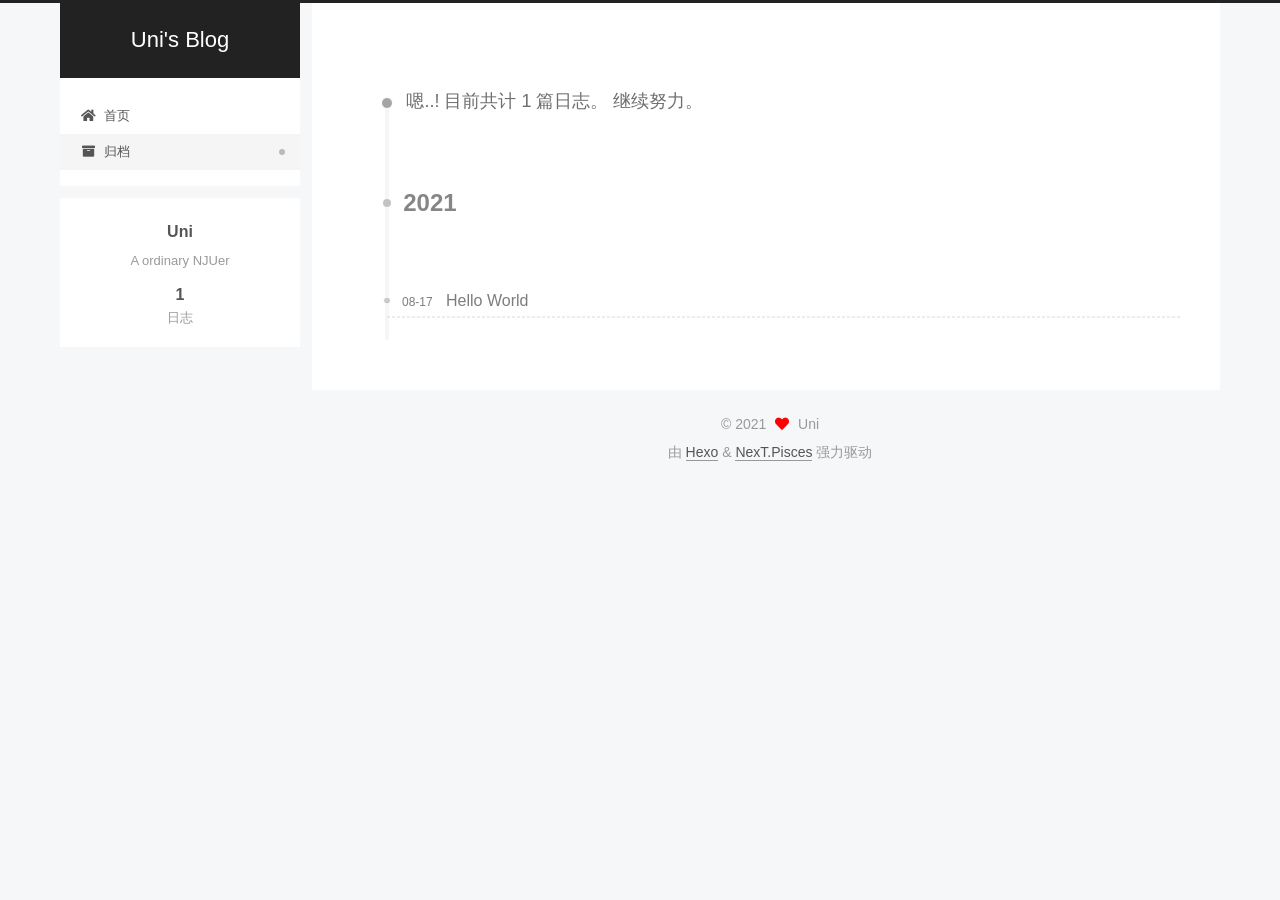
==== commit ff2918d6: "Site updated: 2021-08-17 14:27:59" ====
--- a/archives/index.html
+++ b/archives/index.html
@@ -20,12 +20,12 @@
     var CONFIG = {"hostname":"example.com","root":"/","scheme":"Pisces","version":"7.8.0","exturl":false,"sidebar":{"position":"left","display":"post","padding":18,"offset":12,"onmobile":false},"copycode":{"enable":false,"show_result":false,"style":null},"back2top":{"enable":true,"sidebar":false,"scrollpercent":false},"bookmark":{"enable":false,"color":"#222","save":"auto"},"fancybox":false,"mediumzoom":false,"lazyload":false,"pangu":false,"comments":{"style":"tabs","active":null,"storage":true,"lazyload":false,"nav":null},"algolia":{"hits":{"per_page":10},"labels":{"input_placeholder":"Search for Posts","hits_empty":"We didn't find any results for the search: ${query}","hits_stats":"${hits} results found in ${time} ms"}},"localsearch":{"enable":false,"trigger":"auto","top_n_per_article":1,"unescape":false,"preload":false},"motion":{"enable":true,"async":false,"transition":{"post_block":"fadeIn","post_header":"slideDownIn","post_body":"slideDownIn","coll_header":"slideLeftIn","sidebar":"slideUpIn"}}};
   </script>
 
-  <meta name="description" content="车到山前必有路">
+  <meta name="description" content="A ordinary NJUer">
 <meta property="og:type" content="website">
-<meta property="og:title" content="Uni&#39;s programming&amp;painting Blog">
+<meta property="og:title" content="Uni&#39;s Blog">
 <meta property="og:url" content="http://example.com/archives/index.html">
-<meta property="og:site_name" content="Uni&#39;s programming&amp;painting Blog">
-<meta property="og:description" content="车到山前必有路">
+<meta property="og:site_name" content="Uni&#39;s Blog">
+<meta property="og:description" content="A ordinary NJUer">
 <meta property="og:locale" content="zh_CN">
 <meta property="article:author" content="Uni">
 <meta name="twitter:card" content="summary">
@@ -43,7 +43,7 @@
   };
 </script>
 
-  <title>归档 | Uni's programming&painting Blog</title>
+  <title>归档 | Uni's Blog</title>
   
 
 
@@ -94,7 +94,7 @@
 
     <a href="/" class="brand" rel="start">
       <span class="logo-line-before"><i></i></span>
-      <h1 class="site-title">Uni's programming&painting Blog</h1>
+      <h1 class="site-title">Uni's Blog</h1>
       <span class="logo-line-after"><i></i></span>
     </a>
   </div>
@@ -243,7 +243,7 @@
       <div class="site-overview-wrap sidebar-panel">
         <div class="site-author motion-element" itemprop="author" itemscope itemtype="http://schema.org/Person">
   <p class="site-author-name" itemprop="name">Uni</p>
-  <div class="site-description" itemprop="description">车到山前必有路</div>
+  <div class="site-description" itemprop="description">A ordinary NJUer</div>
 </div>
 <div class="site-state-wrap motion-element">
   <nav class="site-state">
--- a/css/main.css
+++ b/css/main.css
@@ -1168,7 +1168,7 @@
 }
 .links-of-author a::before,
 .links-of-author span.exturl::before {
-  background: #ff4545;
+  background: #905eb1;
   border-radius: 50%;
   content: ' ';
   display: inline-block;
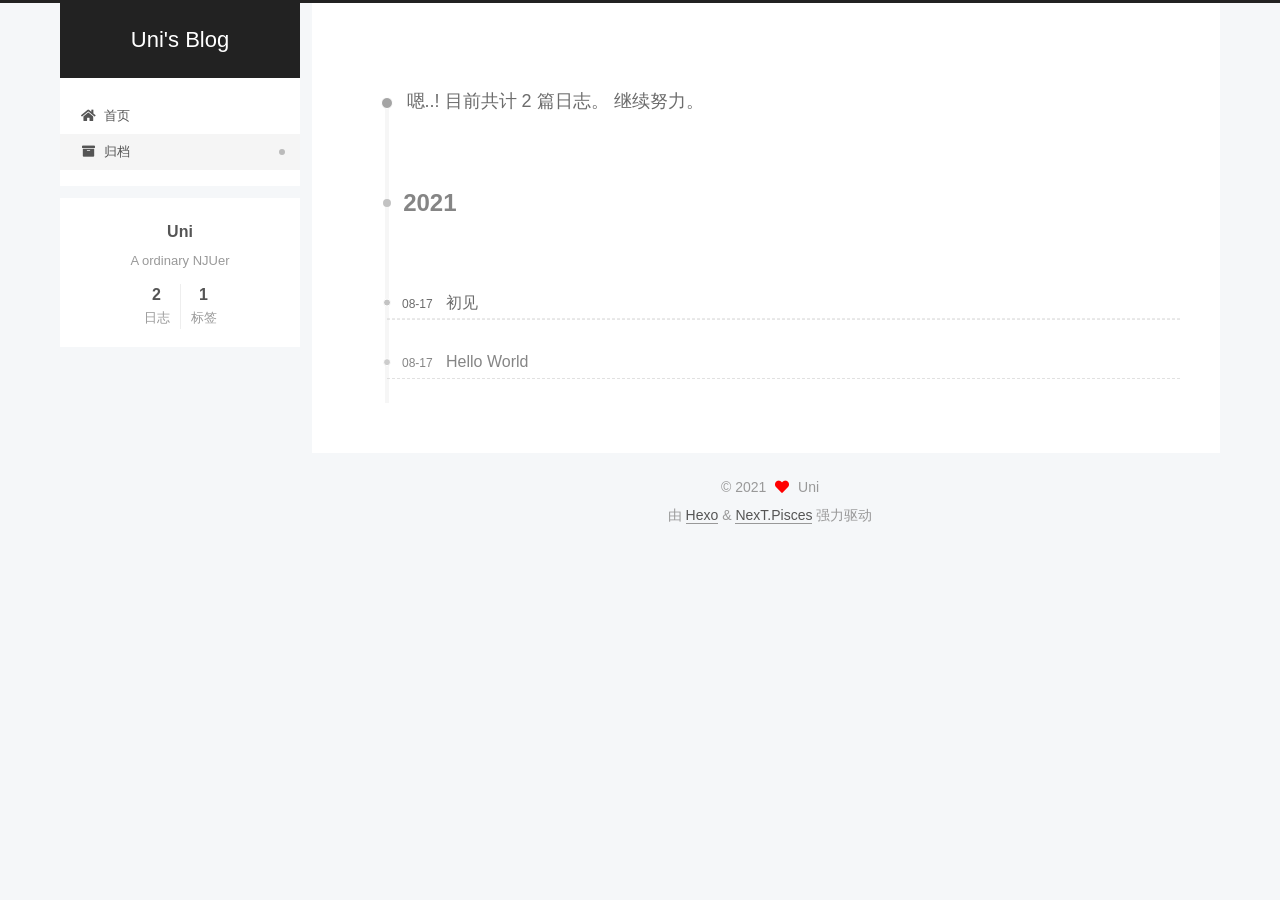
==== commit 76ff2dcf: "Site updated: 2021-08-17 14:52:58" ====
--- a/archives/index.html
+++ b/archives/index.html
@@ -150,13 +150,33 @@
   <div class="post-block">
     <div class="posts-collapse">
       <div class="collection-title">
-        <span class="collection-header">嗯..! 目前共计 1 篇日志。 继续努力。</span>
+        <span class="collection-header">嗯..! 目前共计 2 篇日志。 继续努力。</span>
       </div>
 
       
     <div class="collection-year">
       <span class="collection-header">2021</span>
     </div>
+
+  <article itemscope itemtype="http://schema.org/Article">
+    <header class="post-header">
+
+      <div class="post-meta">
+        <time itemprop="dateCreated"
+              datetime="2021-08-17T14:44:21+08:00"
+              content="2021-08-17">
+          08-17
+        </time>
+      </div>
+
+      <div class="post-title">
+          <a class="post-title-link" href="/2021/08/17/%E5%88%9D%E8%A7%81/" itemprop="url">
+            <span itemprop="name">初见</span>
+          </a>
+      </div>
+
+    </header>
+  </article>
 
   <article itemscope itemtype="http://schema.org/Article">
     <header class="post-header">
@@ -250,9 +270,13 @@
       <div class="site-state-item site-state-posts">
           <a href="/archives/">
         
-          <span class="site-state-item-count">1</span>
+          <span class="site-state-item-count">2</span>
           <span class="site-state-item-name">日志</span>
         </a>
+      </div>
+      <div class="site-state-item site-state-tags">
+        <span class="site-state-item-count">1</span>
+        <span class="site-state-item-name">标签</span>
       </div>
   </nav>
 </div>
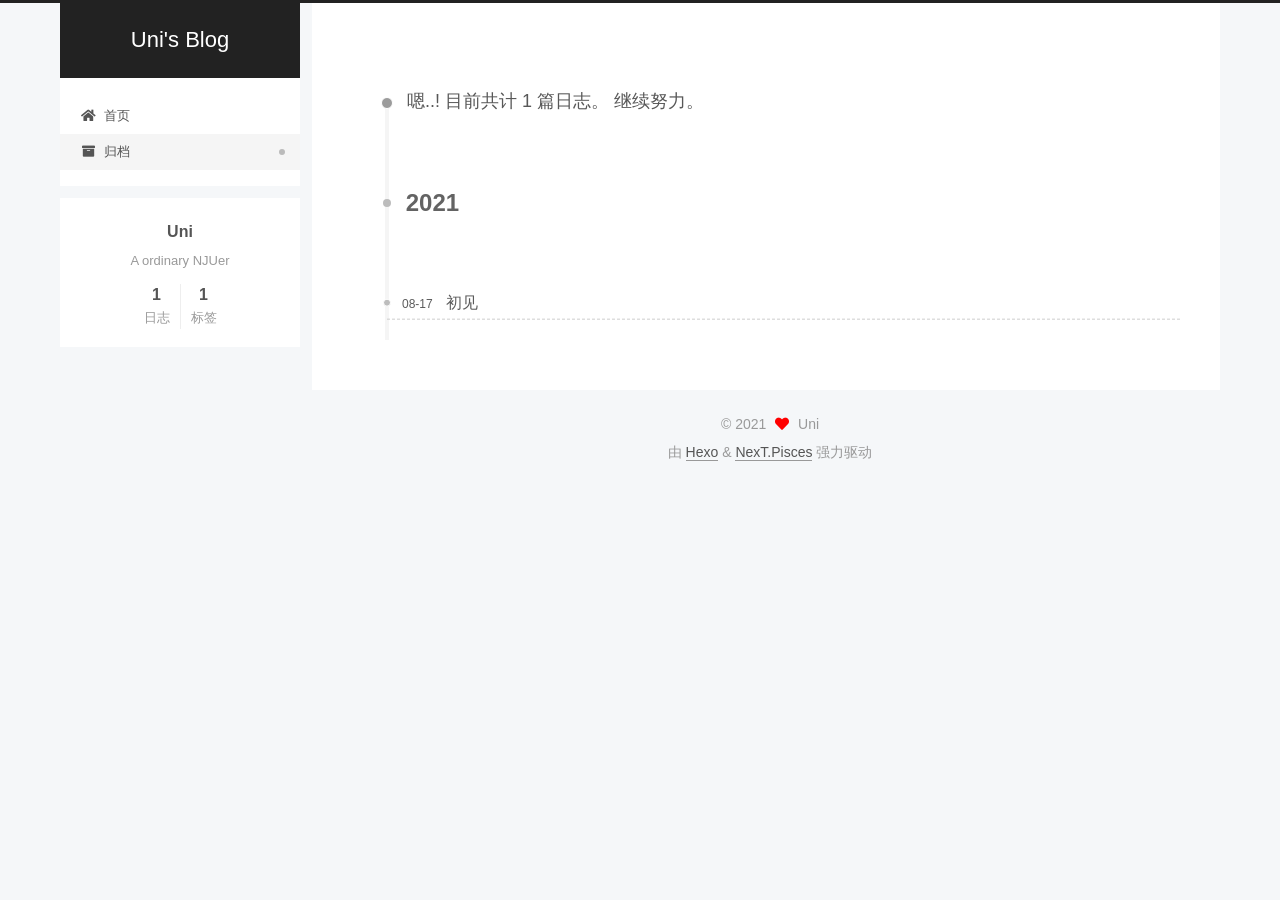
==== commit 6e68c3e0: "Site updated: 2021-08-17 14:56:16" ====
--- a/archives/index.html
+++ b/archives/index.html
@@ -150,7 +150,7 @@
   <div class="post-block">
     <div class="posts-collapse">
       <div class="collection-title">
-        <span class="collection-header">嗯..! 目前共计 2 篇日志。 继续努力。</span>
+        <span class="collection-header">嗯..! 目前共计 1 篇日志。 继续努力。</span>
       </div>
 
       
@@ -172,26 +172,6 @@
       <div class="post-title">
           <a class="post-title-link" href="/2021/08/17/%E5%88%9D%E8%A7%81/" itemprop="url">
             <span itemprop="name">初见</span>
-          </a>
-      </div>
-
-    </header>
-  </article>
-
-  <article itemscope itemtype="http://schema.org/Article">
-    <header class="post-header">
-
-      <div class="post-meta">
-        <time itemprop="dateCreated"
-              datetime="2021-08-17T13:50:32+08:00"
-              content="2021-08-17">
-          08-17
-        </time>
-      </div>
-
-      <div class="post-title">
-          <a class="post-title-link" href="/2021/08/17/hello-world/" itemprop="url">
-            <span itemprop="name">Hello World</span>
           </a>
       </div>
 
@@ -270,7 +250,7 @@
       <div class="site-state-item site-state-posts">
           <a href="/archives/">
         
-          <span class="site-state-item-count">2</span>
+          <span class="site-state-item-count">1</span>
           <span class="site-state-item-name">日志</span>
         </a>
       </div>
